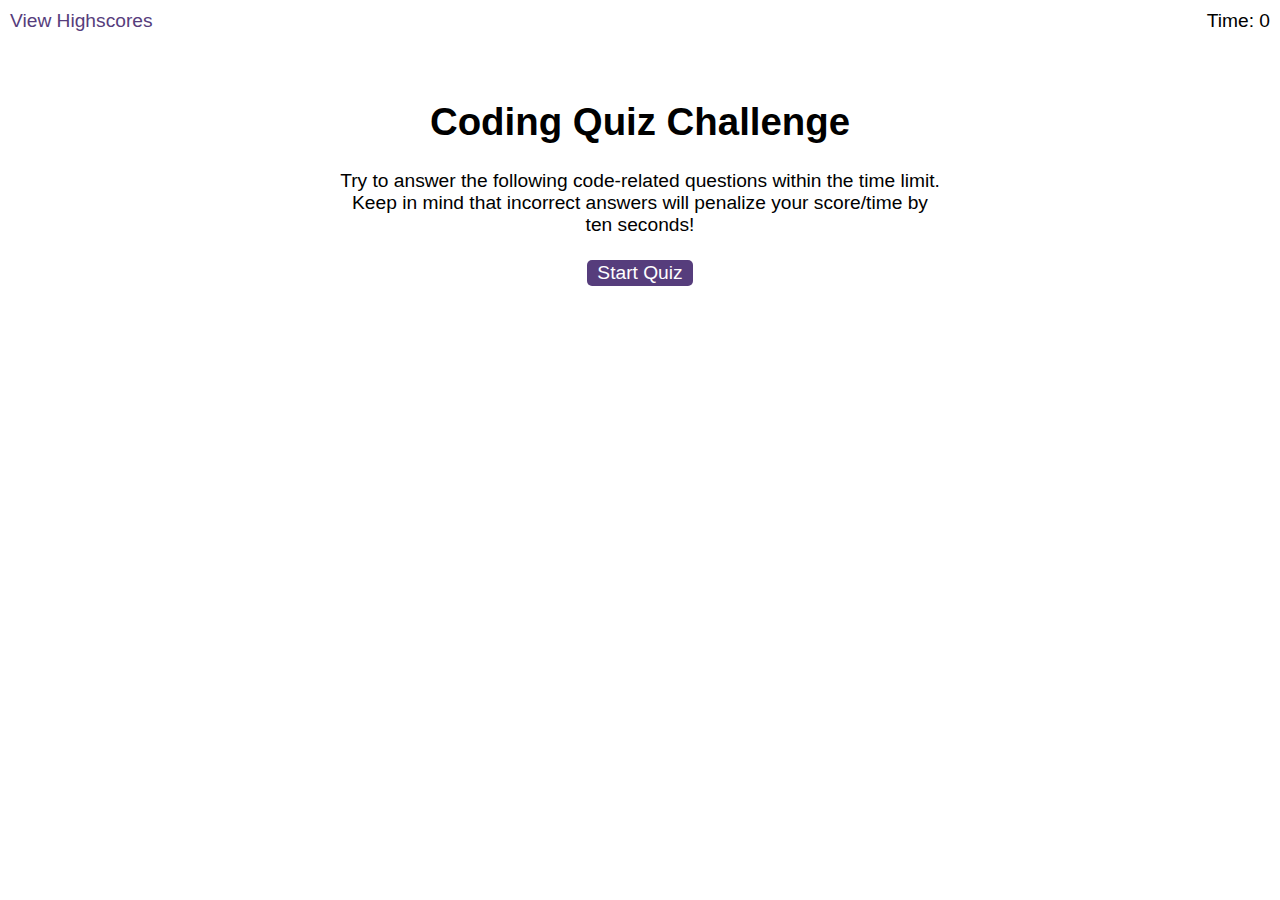
==== starter/index.html @ 4aee3abe "Initial commit" ====
<!DOCTYPE html>
<html lang="en-gb">
  <head>
    <meta charset="UTF-8" />
    <meta name="viewport" content="width=device-width, initial-scale=1.0" />
    <meta http-equiv="X-UA-Compatible" content="ie=edge" />
    <title>Coding Quiz</title>

    <link rel="stylesheet" href="./assets/css/styles.css" />
  </head>

  <body>
    <div class="scores"><a href="highscores.html">View Highscores</a></div>

    <div class="timer">Time: <span id="time">0</span></div>

    <div class="wrapper">
      <div id="start-screen" class="start">
        <h1>Coding Quiz Challenge</h1>
        <p>
          Try to answer the following code-related questions within the time
          limit. Keep in mind that incorrect answers will penalize your
          score/time by ten seconds!
        </p>
        <button id="start">Start Quiz</button>
      </div>

      <div id="questions" class="hide">
        <h2 id="question-title"></h2>
        <div id="choices" class="choices"></div>
      </div>

      <div id="end-screen" class="hide">
        <h2>All done!</h2>
        <p>Your final score is <span id="final-score"></span>.</p>
        <p>
          Enter initials: <input type="text" id="initials" max="3" />
          <button id="submit">Submit</button>
        </p>
      </div>

      <div id="feedback" class="feedback hide"></div>
    </div>

    <script src="./assets/js/questions.js"></script>
    <script src="./assets/js/logic.js"></script>
  </body>
</html>
---- starter/assets/css/styles.css ----
body {
  font-family: Arial;
  font-size: 120%;
}

a {
  color: #563d7c;
  text-decoration: none;
  transition: color 0.1s;
}

a:hover {
  color: #8570a5;
}

button {
  display: inline-block;
  margin: 5px;
  cursor: pointer;
  font-size: 100%;
  background-color: #563d7c;
  border-radius: 5px;
  padding: 2px 10px;
  color: white;
  border: 0;
  transition: background-color 0.1s;
}

button:hover {
  background-color: #8570a5;
}

.choices button {
  display: block;
}

input[type="text"] {
  font-size: 100%;
}

ol {
  padding-left: 0px;
  max-height: 400px;
  overflow: auto;
}

li {
  padding: 5px;
  list-style: decimal inside none;
}

li:nth-child(odd) {
  background-color: #f3edfc;
}

.wrapper {
  margin: 100px auto 0 auto;
  max-width: 600px;
}

.hide {
  display: none;
}

.start {
  text-align: center;
}

.scores {
  position: absolute;
  top: 10px;
  left: 10px;
}

.feedback {
  font-style: italic;
  font-size: 120%;
  margin-top: 20px;
  padding-top: 10px;
  color: gray;
  border-top: 2px solid #ccc;
}

.timer {
  position: absolute;
  top: 10px;
  right: 10px;
}
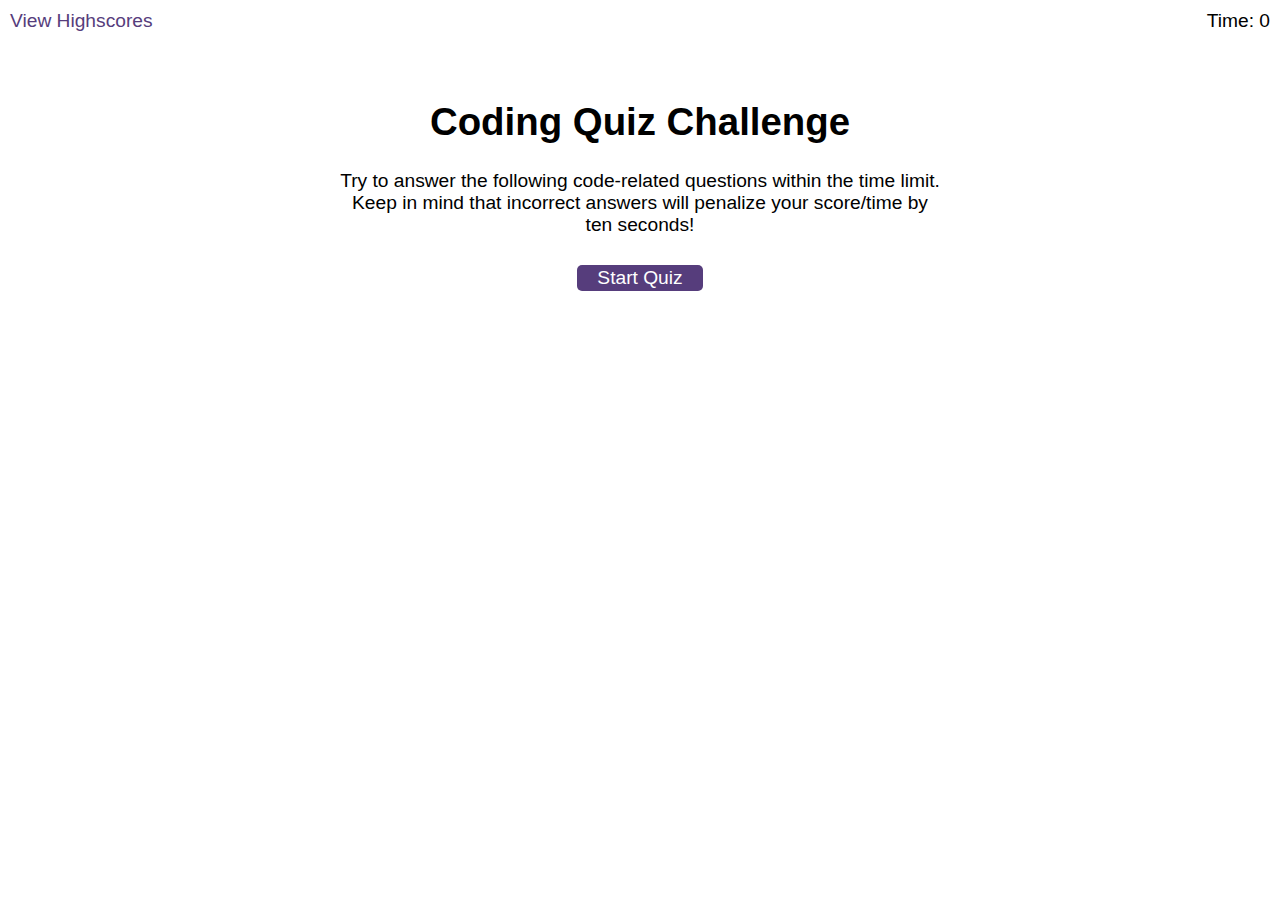
==== commit 393fcb25: "WIP buttons event linked,timer reworked" ====
--- a/starter/index.html
+++ b/starter/index.html
@@ -11,7 +11,7 @@
 
   <body>
     <div class="scores"><a href="highscores.html">View Highscores</a></div>
-
+    
     <div class="timer">Time: <span id="time">0</span></div>
 
     <div class="wrapper">
@@ -24,7 +24,7 @@
         </p>
         <button id="start">Start Quiz</button>
       </div>
-
+      
       <div id="questions" class="hide">
         <h2 id="question-title"></h2>
         <div id="choices" class="choices"></div>
@@ -38,7 +38,6 @@
           <button id="submit">Submit</button>
         </p>
       </div>
-
       <div id="feedback" class="feedback hide"></div>
     </div>
 
--- a/starter/assets/css/styles.css
+++ b/starter/assets/css/styles.css
@@ -15,12 +15,12 @@
 
 button {
   display: inline-block;
-  margin: 5px;
+  margin: 10px;
   cursor: pointer;
   font-size: 100%;
   background-color: #563d7c;
   border-radius: 5px;
-  padding: 2px 10px;
+  padding: 2px 20px;
   color: white;
   border: 0;
   transition: background-color 0.1s;
@@ -32,6 +32,18 @@
 
 .choices button {
   display: block;
+  padding: 0px 40px;
+  margin: 15px;
+}
+
+.choices em {
+  font-size: 30px;
+  padding: 20px;
+  color: lightslategray;
+}
+
+.choices hr {
+  color: lightslategray;
 }
 
 input[type="text"] {
